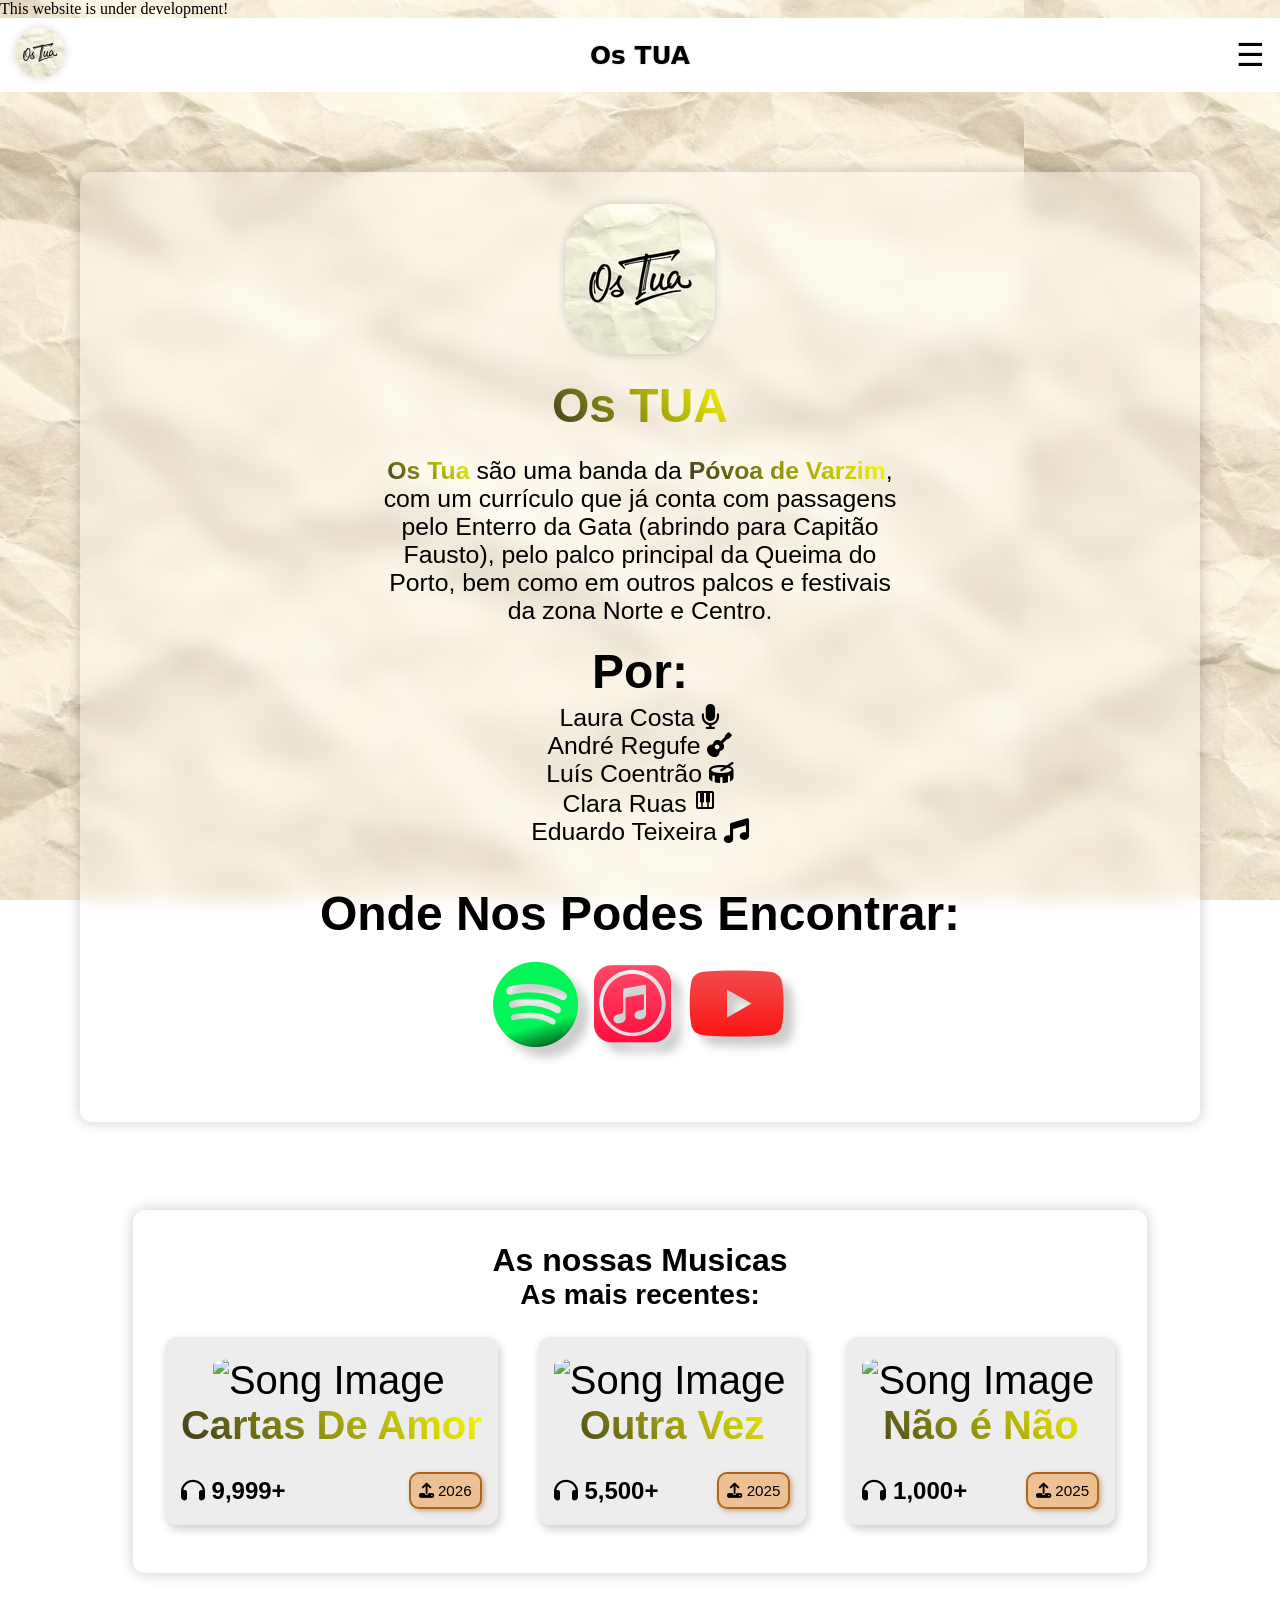
==== index.html @ bfa3c995 "Update index.html with warning message and band info Added a warning container and updated band memb" ====
<!DOCTYPE html>
<html lang="en">

<head>
  <meta charset="UTF-8">
  <meta name="viewport" content="width=device-width, initial-scale=1.0">
  <meta name="description" content="Somos os TUA! Uma banda Poveira que viralizou nos ultimos tempos.">
  <!-- import font awesome -->
  <link rel="stylesheet" href="https://cdnjs.cloudflare.com/ajax/libs/font-awesome/6.5.1/css/all.min.css">
  <!-- Import Google Fonts -->
  <link rel="stylesheet" href="https://fonts.googleapis.com/css2?family=Material+Symbols+Outlined:opsz,wght,FILL,GRAD@20..48,100..700,0..1,-50..200&icon_names=piano" />
  <!-- Connect Styles -->
  <link rel="stylesheet" href="sources/styles/header.css">
  <link rel="stylesheet" href="sources/styles/sections.css">
  <link rel="stylesheet" href="sources/styles/musics.css">
  <!-- Info -->
  <meta name="keywords" content="TUA, banda, Povoa, musica portuguesa">
  <link rel="icon" href="sources/imgs/TUA.jpg">
  <meta name="author" content="Bruno Diniz">
  <title>Os TUA - Web</title>
</head>

<body>

  <div class="warner-container">
    <span>This website is under development!</span>
  </div>

  <header class="header">
    <div class="left">
      <!-- icon -->
      <img class="icon" src="sources/imgs/TUA.jpg" alt="Os TUA icon">
    </div>
    <div class="middle">
      <a id="main-link" href="index.html"><span id="band">Os TUA</span></a>
    </div>
    <div class="right"><span id="hamburger-menu">&#9776;</span></div>
  </header>

  <main>
    <!-- TODO: all info here -->
    <section class="centralized intro-sec">
      <div class="bandinfo">
        <img src="sources/imgs/TUA.jpg" alt="Os TUA icon">
        <h2 id="band-title">Os TUA</h2>
        <p class="decp"><span class="anim-txt">Os Tua</span> são uma banda da <span class="anim-txt">Póvoa de
            Varzim</span>, com um currículo que já conta com passagens pelo Enterro da Gata (abrindo para Capitão
          Fausto), pelo palco principal da Queima do Porto, bem como em outros palcos e festivais da zona Norte e
          Centro.</p>
      </div>
      <div class="imgstats">
        <h2>Por:</h2>
        <ul>
          <li>Laura Costa <i class="fa-solid fa-microphone"></i> </li>
          <li>André Regufe <i class="fa-solid fa-guitar"></i> </li>
          <li>Luís Coentrão <i class="fa-solid fa-drum"></i> </li>
          <li>Clara Ruas
            <span class="material-symbols-outlined">piano</span>
          </li>
          <li>Eduardo Teixeira <i class="fas fa-music"></i> </li>
        </ul>
      </div>
      <div class="find-us">
        <h3>Onde Nos Podes Encontrar:</h3>
        <ul>
          <li><a href="https://open.spotify.com/intl-pt/artist/3JkpWRYgTxpSBudohVPPi1"><i
                class="fab fa-spotify"></i></a></li>
          <li><a href="https://music.apple.com/pt/artist/os-tua/1804162261"><i class="fa-brands fa-itunes"></i></a></li>
          <li><a href="https://music.youtube.com/channel/UCZ9Y1aJFvZMExFAyvNKP5pA"><i class="fab fa-youtube"></i></a>
          </li>
        </ul>
      </div>
    </section>

    <!-- TODO: Musics -->
    <section class="music-carrousel">
      <h2>As nossas Musicas</h2>
      <h3>As mais recentes:</h3>
      <div class="container-musics">
        <div class="music-row">

          <div class="music-card">
            <a class="to-app" target="_blank" href="https://open.spotify.com/intl-pt/track/0HYKJuaGwEv5fpE8andKad?si=e3e2cffed86743f6">
              <img class="song-img"
                src="https://lh3.googleusercontent.com/BVBa36ZjrBo3DnkEOqwpPRnGHI4BdNHRia66AiCwCnLfkrMeNW6MN0zfpZfEqSUPvrMpv4cYC40cUwcZ=w544-h544-l90-rj"
                alt="Song Image">
                <h4 id="song-name" class="anim-txt">Cartas De Amor</h4>
              <div class="song-info">
                <p id="listenners"><i class="fa fa-headphones"></i> 9,999&plus;</p>
                <p id="year"><i class="fa-solid fa-upload"></i> 2026</p>
              </div>
            </a>
          </div>

          <div class="music-card">
            <a class="to-app" target="_blank" href="https://open.spotify.com/intl-pt/track/0h4kIfId3x8FBFfuUqlkVw?si=afc0565f5b7949b1">
              <img class="song-img"
                src="https://lh3.googleusercontent.com/rwn9pXLO0lVGHW_wnYXel5iNTden8MnjIj7vJm-PazItAzKk1OmJgaPi_3iOK2yu3h7MJRgJ9UZ8N_gE=w544-h544-l90-rj"
                alt="Song Image">
                <h4 id="song-name" class="anim-txt">Outra Vez</h4>
              <div class="song-info">
                <p id="listenners"><i class="fa fa-headphones"></i> 5,500&plus;</p>
                <p id="year"><i class="fa-solid fa-upload"></i> 2025</p>
              </div>
            </a>
          </div>

          <div class="music-card">
            <a class="to-app" target="_blank" href="https://open.spotify.com/intl-pt/track/7rS4lXE8URaeWnB11oZzqi?si=f058a01f881f49e1">
              <img class="song-img"
                src="https://lh3.googleusercontent.com/IBjFe9aYp3b9gFqTOoR4_IyBqnEvWEevuyhgtdu4iLrQSzljS03GDaEnE9GkB_rY7bNeTrXnPIXTLA=w544-h544-l90-rj"
                alt="Song Image">
                <h4 id="song-name" class="anim-txt">Não é Não</h4>
              <div class="song-info">
                <p id="listenners"><i class="fa fa-headphones"></i> 1,000&plus;</p>
                <p id="year"><i class="fa-solid fa-upload"></i> 2025</p>
              </div>
            </a>
          </div>

        </div>
      </div>
    </section>
  </main>

</body>
</html>
---- sources/styles/header.css ----
* {
  padding: 0;
  margin: 0;
  box-sizing: border-box;
}

body {
  background: url("../imgs/paper.png");
  background-attachment: fixed;
  padding: 0;
  margin: 0;
  min-width: 100%;
}

.header {
  padding-top: 10px;
  padding-bottom: 10px;
  display: flex;
  justify-content: space-between;
  align-items: center;
  background: #fff;
}

.icon {
  width: 50px;
  border-radius: 50%;
  box-shadow: 0 0 10px rgba(0, 0, 0, 0.15);
  max-width: 150px;
}

.left {
  padding-left: 15px;
}

.right {
  padding-right: 15px;
}

.left,
.right,
.middle {
  flex: 1;
  text-align: center;
}

.left {
  text-align: left;
}

.right {
  text-align: right;
}

#band {
  font-family: system-ui;
  font-size: 1.55rem;
  font-weight: bold;
  text-shadow: 0 0 2px rgba(0, 0, 0, 0.25);
}

#hamburger-menu { 
  font-size: 2rem;
}

#main-link {
  color: #000;
  text-decoration: none;
  user-select: none;
}
---- sources/styles/sections.css ----
.centralized {
  display: flex;
}

.intro-sec {
  flex-direction: column;
  justify-content: center;
  align-items: center;
  margin: 5rem;
  padding: 2rem;
  background: #ffffff44;
  box-shadow: 0 0 15px rgba(0, 0, 0, 0.2);
  backdrop-filter: blur(10px);
  border-radius: 12px;
  min-width: fit-content;
  animation: asd 5s ease infinite;
}

@keyframes asd {
  0% {border-radius: 12px 12px;}
  50% {border-radius: 120px 120px;}
  100% {border-radius: 12px 12px;}
}

main {
  display: flex;
  flex-direction: column;
  justify-content: center;
  align-items: center;
  animation: anim 1s ease;
}

@keyframes anim {
  from {opacity: 0; transform: translateY(5px);}
  to {opacity: 1;}
}

.bandinfo {
  display: flex;
  flex-direction: column;
  justify-content: center;
  align-items: center;
  text-align: center;
  width: 50%;
}

.imgstats {
  display: flex;
  flex-direction: column;
  justify-content: center;
  align-items: center;
  font-size: 1.3rem;
  text-align: center;
  margin-top: 1.2rem;
}

.bandinfo img {
  border-radius: 50px;
  width: 100%;
  box-shadow: 0 0 10px rgba(0, 0, 0, 0.2);
  transition: 0.35s ease;
  max-width: 150px;
  min-width: 15px;
}

.bandinfo img:hover {
  border-radius: 100px;
  transform: rotate(360deg);
  filter: contrast(2);
  box-shadow: 0 0 0 0;
  animation: scale 0.35s ease;
}

@keyframes scale {
  0% {transform: scale(0.6);}
  50% {transform: scale(1.2);}
  100% {transform: scale(1);}
}

.imgstats ul {
  list-style: none;
  padding: 0;
  margin: 0;
  margin-top: 5px;
}

.imgstats ul li {
  font-size: 1.55rem;
  font-family: Arial;
}

h2 {
  font-size: 3rem;
  font-family: system-ui;
}

.decp {
  font-size: 1.55rem;
  font-family: Arial, sans-serif;
}

#band-title {
  background: linear-gradient(
    45deg,
    #3a391f, #ffff00
  );
  background-size: 100% 100%;
  background-clip: text;
  color: transparent;
  animation: animtxt 2s ease infinite;
  margin-top: 1.5rem;
  margin-bottom: 1.5rem;
  text-wrap: nowrap;
}

.anim-txt {
  background: linear-gradient(
    45deg,
    #3a391f, #ffff00
  );
  background-size: 100% 100%;
  background-clip: text;
  color: transparent;
  animation: animtxt 3s ease-in infinite;
  font-weight: bold;
}

.find-us {
  margin-top: 1.5rem;
  display: flex;
  justify-content: center;
  align-items: center;
  flex-direction: column;
  padding: 1rem;
}

.find-us h3 {
  text-align: center;
  font-family: Arial, sans-serif;
  font-weight: bold;
  font-size: 3rem;
}

.find-us ul {
  list-style: none;
  text-align: center;
  display: flex;
  flex-wrap: wrap;
  justify-content: space-evenly;
  gap: 1rem;
  margin-top: 1rem;
  margin-bottom: 1rem;
}

.find-us ul li {
  font-size: 5.5rem;
  transition: 300ms ease-out;
}

.find-us ul li a {
  filter: drop-shadow(10px 10px 5px rgba(0, 0, 0, 0.2));
}

.find-us ul li:nth-child(1) a {
  color: transparent;
  background: linear-gradient(
  165deg,
  rgb(3, 245, 87) 65%, 
  rgb(0, 0, 0));
  background-clip: text;
}

.find-us ul li:nth-child(2) a {
  background: linear-gradient( #ff4e6b, #ff0436);
  background-clip: text;
  color: transparent;
}

.find-us ul li:nth-child(3) a {
  background: linear-gradient( #f05555, #ff0404);
  background-clip: text;
  color: transparent;
}

.find-us ul li:not(:hover) {
  filter: blur(0.2px);
}

.find-us ul li:hover {
  animation: animIcon 1.25s ease infinite;
}

.find-us ul li:active {
  animation-play-state: paused;
}

/*ANIMATIONS*/

@keyframes animIcon {
  0% {transform: scale(1); filter: opacity(0.15) contrast(1) blur(0);}
  50% {transform: scale(0.5) translateY(22px); filter: opacity(0.4);}
  65% {transform: scale(1.5); filter: opacity(0.15) contrast(3);}
  100% {transform: scale(1); filter: opacity(1);}
}

@keyframes animtxt {
  0% {background-size: 100% 100%;}
  50% {background-size: 400% 100%;}
  100% {background-size: 100% 100%;}
}

/*QUERIES*/

@media (max-width: 400px) {
  .decp {
    font-size: 1.25rem;
  }
  .intro-sec {
    margin-left: 1rem;
    margin-right: 1rem;
  }
  .find-us h3 {
    font-size: 2rem;
  }
  .find-us ul li {
    font-size: 3rem;
  }
  .intro-sec {
    padding: 1rem;
  }
  #band-title {
    font-size: 2.1rem;
  }
}

@media (max-width: 250px) {
  .intro-sec {
    margin-left: 0.35rem;
    margin-right: 0.35rem;
  }
  .find-us h3 {
    font-size: 1rem;
  }
}
---- sources/styles/musics.css ----
.music-carrousel {
  margin: 5rem;
  margin-top: 0.5rem;
  padding: 2rem;
  display: flex;
  justify-content: center;
  align-items: center;
  flex-direction: column;
  background: #ffffff44;
  backdrop-filter: blur(10px);
  min-width: fit-content;
  box-shadow: 0 0 15px rgba(0, 0, 0, 0.2);
  border-radius: 12px;
}

.music-carrousel, h2, h3 {
  text-align: center;
  font-family: Arial, sans-serif;
}

.music-carrousel h2 {
  font-size: 2rem;
}

.music-carrousel h3 {
  font-size: 1.75rem;
}

.container-musics {
  margin-top: 1rem;
  margin-bottom: 1rem;
}

.music-row {
  display: flex;
  flex-direction: row;
  flex-wrap: wrap;
  justify-content: center;
  align-items: center;
  gap: 2.5rem;
  margin-top: 10px;
}

.music-card {
  font-size: 2.5rem;
  text-align: center;
  display: grid;
  grid-template-areas: 
  "intro"
  "info";
  background: #75737121;
  padding: 1rem;
  border-radius: 12px;
  backdrop-filter: blur(10px);
  max-width: 650px;
  box-shadow: 2px 4px 10px rgba(0, 0, 0, 0.2);
  transition: 350ms ease;
}

.music-card:hover {
  transform: translateY(-5px);
  box-shadow: 1px 2px 5px rgba(0, 0, 0, 0.35);
}

.song-img {
  grid-area: "intro";
  margin-top: 5px;
  margin-right: 5px;
  width: 100%;
  max-width: 250px;
  border-radius: 15%;
}

.song-info {
  grid-area: "info";
  display: flex;
  justify-content: space-between;
  align-items: center;
  flex-wrap: wrap;
  gap: 2px;
  margin-top: 1.5rem;
}

#song-name {
  font-family: Arial, sans-serif;
  font-weight: bold;
}

#listenners {
  font-family: Arial, sans-serif;
  font-weight: bold;
  font-size: 1.5rem;
}

#year {
  background: #eec195;
  border: 2px solid #ad651d;
  padding: 0.5rem;
  font-size: 0.95rem;
  border-radius: 10px;
  box-shadow: 2px 2px 5px #ad651d81;
}

.to-app {
  text-decoration: none;
  color: black;
}

/*QUERIES*/
@media (max-width: 650px) {
  .music-carrousel {
    margin: 2rem;
    padding: 1rem;
  }
  .music-carrousel h2 {
    font-size: 1.3rem;
  }
  .music-carrousel h3 {
    font-size: 1rem;
  }
  .music-card {
    font-size: 1.2rem;
  }
}
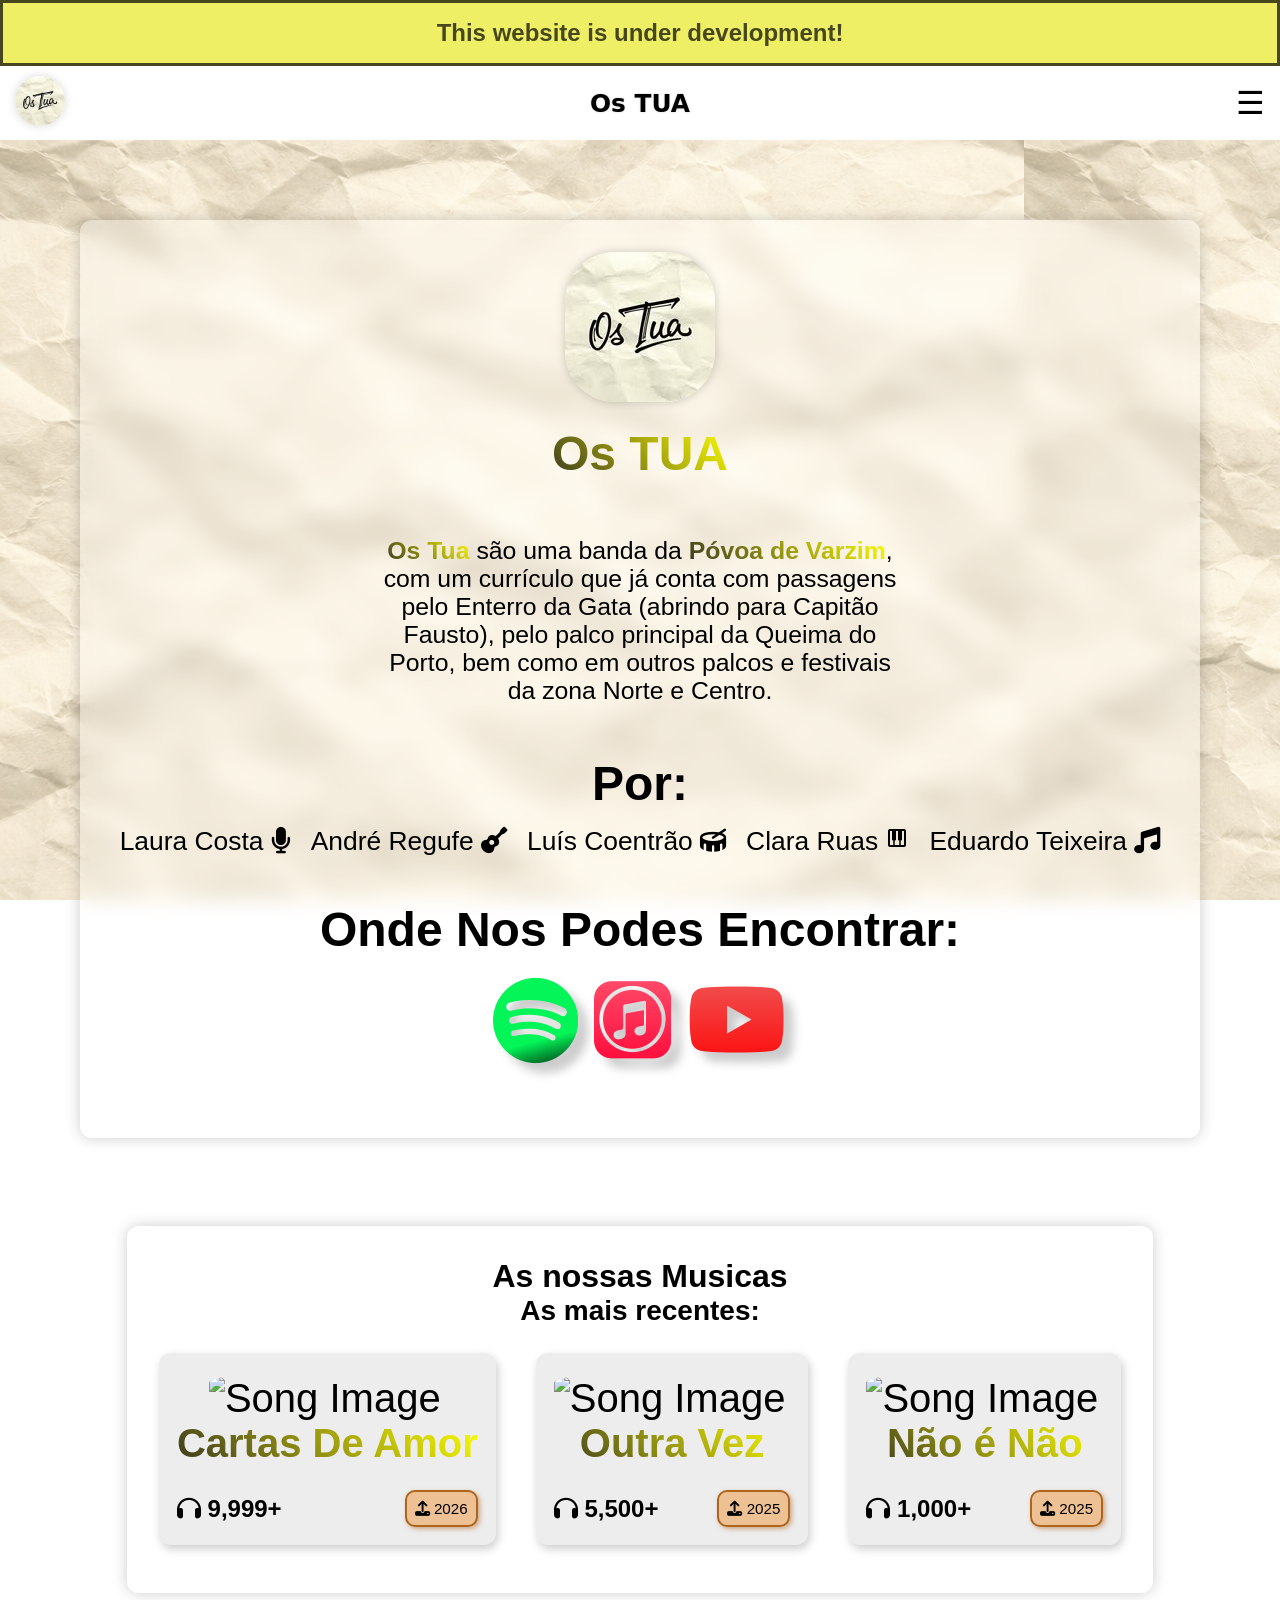
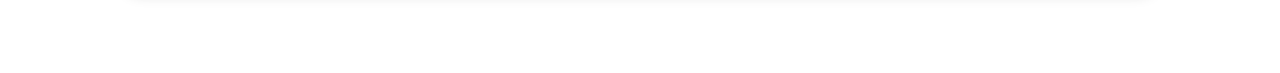
==== commit 105d80b7: "Fix HTML encoding issues in index.html" ====
--- a/index.html
+++ b/index.html
@@ -63,10 +63,10 @@
       <div class="find-us">
         <h3>Onde Nos Podes Encontrar:</h3>
         <ul>
-          <li><a href="https://open.spotify.com/intl-pt/artist/3JkpWRYgTxpSBudohVPPi1"><i
+          <li><a target="_blank" href="https://open.spotify.com/intl-pt/artist/3JkpWRYgTxpSBudohVPPi1"><i
                 class="fab fa-spotify"></i></a></li>
-          <li><a href="https://music.apple.com/pt/artist/os-tua/1804162261"><i class="fa-brands fa-itunes"></i></a></li>
-          <li><a href="https://music.youtube.com/channel/UCZ9Y1aJFvZMExFAyvNKP5pA"><i class="fab fa-youtube"></i></a>
+          <li><a target="_blank"  href="https://music.apple.com/pt/artist/os-tua/1804162261"><i class="fa-brands fa-itunes"></i></a></li>
+          <li><a target="_blank" href="https://music.youtube.com/channel/UCZ9Y1aJFvZMExFAyvNKP5pA"><i class="fab fa-youtube"></i></a>
           </li>
         </ul>
       </div>
--- a/sources/styles/header.css
+++ b/sources/styles/header.css
@@ -67,3 +67,45 @@
   text-decoration: none;
   user-select: none;
 }
+
+/*Warner Box*/
+
+.warner-container {
+  background: #efef65;
+  border: solid 3px #47471d;
+  text-align: center;
+  padding: 1rem;
+}
+
+.warner-container span {
+  font-family: Arial;
+  font-weight: bold;
+  color: #47471d;
+  font-size: 1.5rem;
+}
+
+/*Medias*/
+
+@media (max-width: 350px) {
+  .warner-container span {
+    font-size: 1rem;
+  }
+}
+
+@media (max-width: 300px) {
+  .header {
+    flex-direction: column;
+    justify-content: center;
+    align-items: center;
+    gap: 10px;
+  }
+  .left {
+    padding: 0;
+  }
+  .right {
+    padding: 0;
+  }
+  .middle {
+    padding: 0;
+  }
+}
--- a/sources/styles/sections.css
+++ b/sources/styles/sections.css
@@ -58,9 +58,9 @@
   border-radius: 50px;
   width: 100%;
   box-shadow: 0 0 10px rgba(0, 0, 0, 0.2);
-  transition: 0.35s ease;
   max-width: 150px;
   min-width: 15px;
+  transition: 0.35s ease;
 }
 
 .bandinfo img:hover {
@@ -78,14 +78,21 @@
 }
 
 .imgstats ul {
+  display: flex;
+  flex-wrap: wrap;
+  justify-content: center;
+  align-items: flex-start;
+  gap: 20px;
   list-style: none;
   padding: 0;
   margin: 0;
-  margin-top: 5px;
+  margin-top: 15px;
+  margin-bottom: 5px;
 }
 
 .imgstats ul li {
-  font-size: 1.55rem;
+  text-wrap: nowrap;
+  font-size: 1.65rem;
   font-family: Arial;
 }
 
@@ -97,6 +104,7 @@
 .decp {
   font-size: 1.55rem;
   font-family: Arial, sans-serif;
+  margin: 2rem 0;
 }
 
 #band-title {
@@ -231,6 +239,18 @@
   #band-title {
     font-size: 2.1rem;
   }
+  .imgstats ul li {
+    text-wrap: nowrap;
+    font-size: 1.35rem;
+    font-family: Arial;
+  }
+  .bandinfo {
+    width: 80%;
+  }
+  .bandinfo img {
+    margin-top: 1.5rem;
+    width: 75%;
+  }
 }
 
 @media (max-width: 250px) {
@@ -241,4 +261,9 @@
   .find-us h3 {
     font-size: 1rem;
   }
-}
+  .imgstats ul li {
+    text-wrap: wrap;
+    font-size: 1.15rem;
+    font-family: Arial;
+  }
+}
--- a/sources/styles/musics.css
+++ b/sources/styles/musics.css
@@ -52,14 +52,22 @@
   padding: 1rem;
   border-radius: 12px;
   backdrop-filter: blur(10px);
-  max-width: 650px;
+  max-width: 400px;
   box-shadow: 2px 4px 10px rgba(0, 0, 0, 0.2);
+  border: solid transparent 2px;
   transition: 350ms ease;
 }
 
 .music-card:hover {
   transform: translateY(-5px);
   box-shadow: 1px 2px 5px rgba(0, 0, 0, 0.35);
+  border: solid #333 2px;
+}
+
+.music-card:focus {
+  transform: translateY(-5px);
+  box-shadow: 1px 2px 5px rgba(0, 0, 0, 0.35);
+  border: solid #333 2px;
 }
 
 .song-img {
@@ -122,3 +130,12 @@
     font-size: 1.2rem;
   }
 }
+
+@media (max-width: 250px) {
+  .music-carrousel h2 {
+    font-size: .9rem;
+  }
+  .music-carrousel h3 {
+    font-size: 0.7rem;
+  }
+}
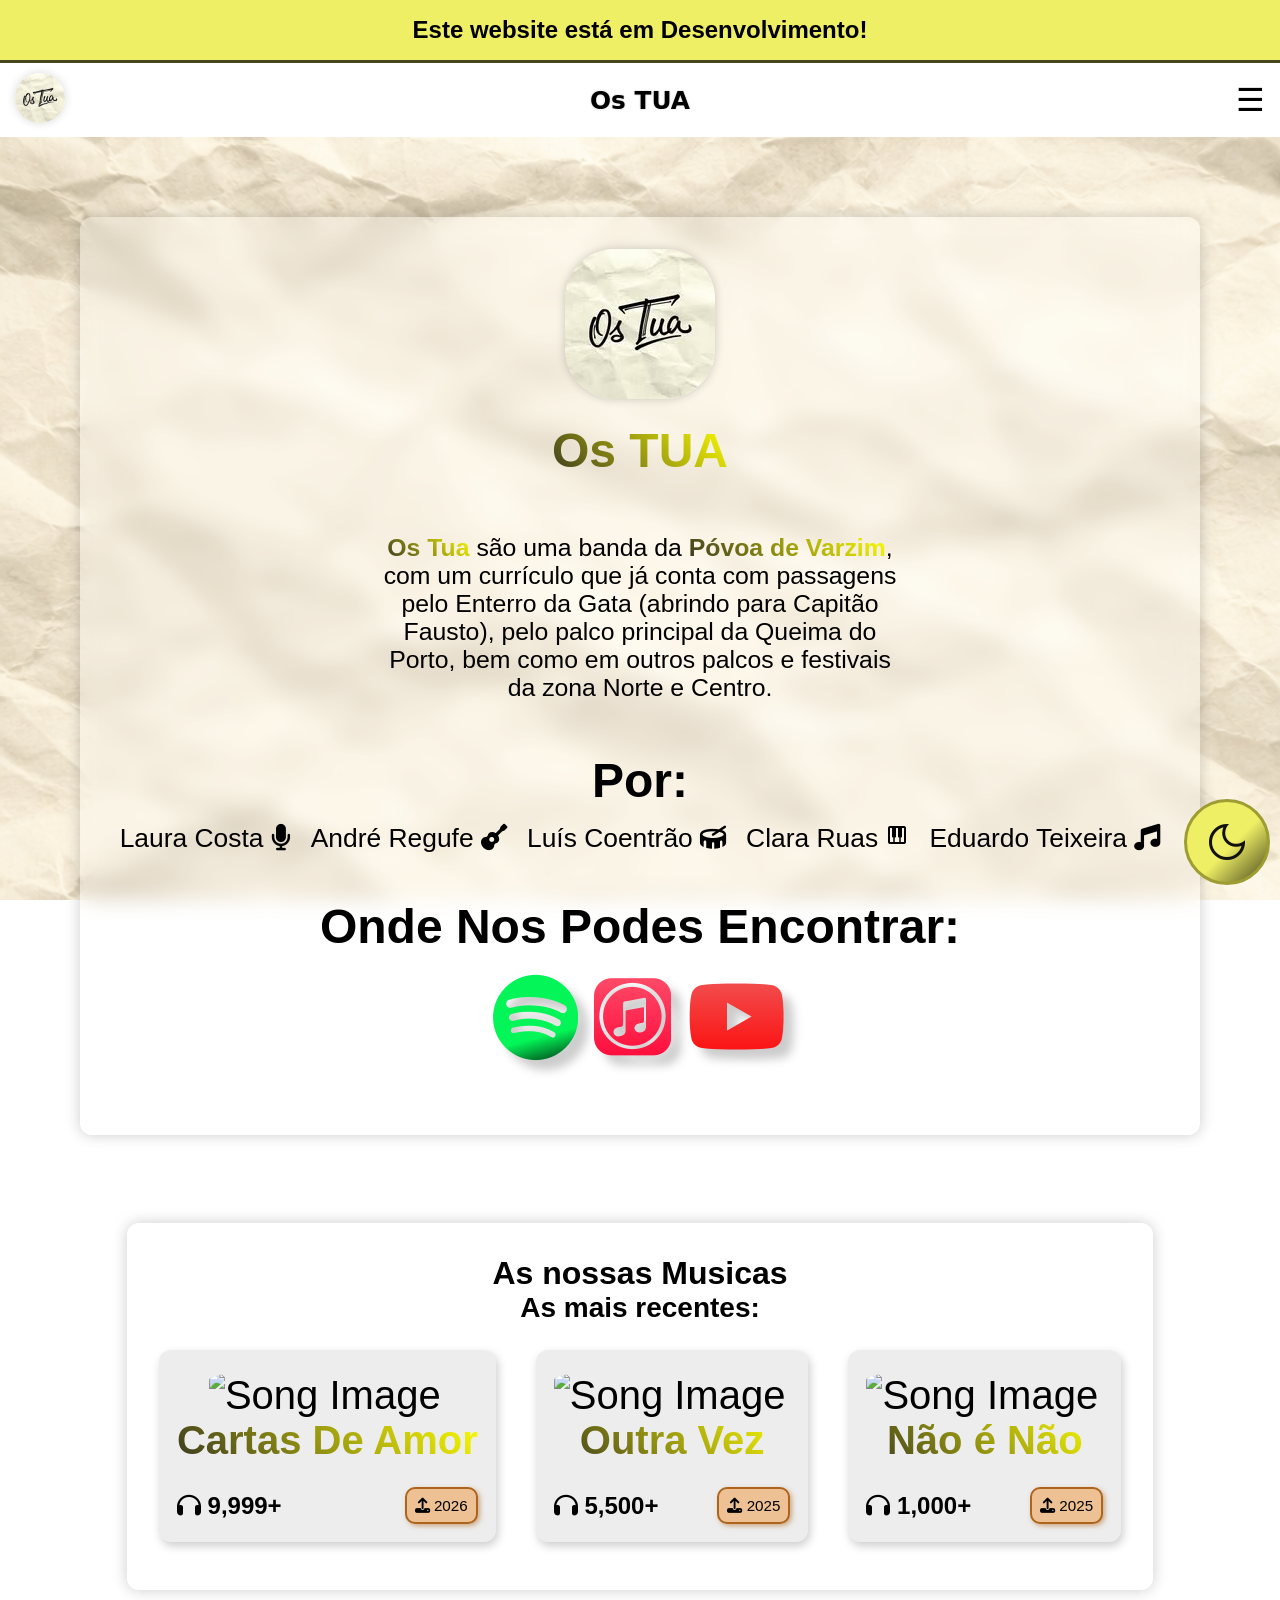
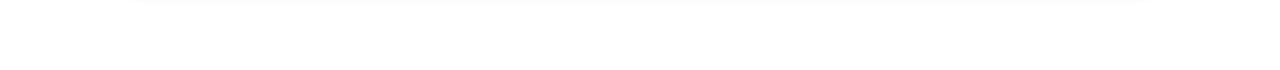
==== commit f41d64ea: "Refactor index.html for improved structure and features Updated the HTML structure and content to in" ====
--- a/index.html
+++ b/index.html
@@ -1,5 +1,5 @@
 <!DOCTYPE html>
-<html lang="en">
+<html lang="pt">
 
 <head>
   <meta charset="UTF-8">
@@ -9,12 +9,15 @@
   <link rel="stylesheet" href="https://cdnjs.cloudflare.com/ajax/libs/font-awesome/6.5.1/css/all.min.css">
   <!-- Import Google Fonts -->
   <link rel="stylesheet" href="https://fonts.googleapis.com/css2?family=Material+Symbols+Outlined:opsz,wght,FILL,GRAD@20..48,100..700,0..1,-50..200&icon_names=piano" />
+  <link rel="stylesheet" href="https://fonts.googleapis.com/css2?family=Material+Symbols+Outlined:opsz,wght,FILL,GRAD@20..48,100..700,0..1,-50..200&icon_names=dark_mode" />
   <!-- Connect Styles -->
   <link rel="stylesheet" href="sources/styles/header.css">
   <link rel="stylesheet" href="sources/styles/sections.css">
   <link rel="stylesheet" href="sources/styles/musics.css">
+  <link rel="stylesheet" href="sources/styles/theme-toogle.css">
+  <link rel="stylesheet" href="sources/styles/modes.css">
   <!-- Info -->
-  <meta name="keywords" content="TUA, banda, Povoa, musica portuguesa">
+  <meta name="keywords" content="TUA, banda, Póvoa, música portuguesa, portuguese music, rock, band, pt">
   <link rel="icon" href="sources/imgs/TUA.jpg">
   <meta name="author" content="Bruno Diniz">
   <title>Os TUA - Web</title>
@@ -23,7 +26,7 @@
 <body>
 
   <div class="warner-container">
-    <span>This website is under development!</span>
+    <span>Este website está em Desenvolvimento!</span>
   </div>
 
   <header class="header">
@@ -55,7 +58,7 @@
           <li>André Regufe <i class="fa-solid fa-guitar"></i> </li>
           <li>Luís Coentrão <i class="fa-solid fa-drum"></i> </li>
           <li>Clara Ruas
-            <span class="material-symbols-outlined">piano</span>
+            <span class="material-symbols-outlined" translate="no">piano</span>
           </li>
           <li>Eduardo Teixeira <i class="fas fa-music"></i> </li>
         </ul>
@@ -123,5 +126,14 @@
     </section>
   </main>
 
+  <div class="theme-div">
+    <button id="btn-toogle" class="btn-theme">
+      <span class="material-symbols-outlined">
+        dark_mode
+      </span>
+    </button>
+  </div>
+
+  <script src="sources/scripts/toogleMode.js"></script>
 </body>
 </html>
--- a/sources/styles/header.css
+++ b/sources/styles/header.css
@@ -7,6 +7,8 @@
 body {
   background: url("../imgs/paper.png");
   background-attachment: fixed;
+  background-repeat: repeat-y;
+  background-size: 100%;
   padding: 0;
   margin: 0;
   min-width: 100%;
@@ -18,7 +20,8 @@
   display: flex;
   justify-content: space-between;
   align-items: center;
-  background: #fff;
+  background: var(--header-back);
+  transition: 300ms ease;
 }
 
 .icon {
@@ -56,10 +59,18 @@
   font-size: 1.55rem;
   font-weight: bold;
   text-shadow: 0 0 2px rgba(0, 0, 0, 0.25);
+  color: var(--normal-txt);
+  transition: 300ms ease;
 }
 
-#hamburger-menu { 
+#band:hover {
+  color: #7d7d30;
+}
+
+#hamburger-menu {
   font-size: 2rem;
+  color: var(--normal-txt);
+  transition: 300ms ease;
 }
 
 #main-link {
@@ -72,7 +83,7 @@
 
 .warner-container {
   background: #efef65;
-  border: solid 3px #47471d;
+  border-bottom: solid 3px #47471d;
   text-align: center;
   padding: 1rem;
 }
@@ -80,7 +91,6 @@
 .warner-container span {
   font-family: Arial;
   font-weight: bold;
-  color: #47471d;
   font-size: 1.5rem;
 }
 
--- a/sources/styles/sections.css
+++ b/sources/styles/sections.css
@@ -8,12 +8,13 @@
   align-items: center;
   margin: 5rem;
   padding: 2rem;
-  background: #ffffff44;
+  background: var(--glass-back);
   box-shadow: 0 0 15px rgba(0, 0, 0, 0.2);
   backdrop-filter: blur(10px);
   border-radius: 12px;
   min-width: fit-content;
   animation: asd 5s ease infinite;
+  transition: background 300ms ease;
 }
 
 @keyframes asd {
@@ -45,6 +46,7 @@
 }
 
 .imgstats {
+  color: var(--normal-txt);
   display: flex;
   flex-direction: column;
   justify-content: center;
@@ -102,16 +104,15 @@
 }
 
 .decp {
+  color: var(--normal-txt);
   font-size: 1.55rem;
   font-family: Arial, sans-serif;
   margin: 2rem 0;
+  transition: color 300ms ease;
 }
 
 #band-title {
-  background: linear-gradient(
-    45deg,
-    #3a391f, #ffff00
-  );
+  background: var(--linear-txt);
   background-size: 100% 100%;
   background-clip: text;
   color: transparent;
@@ -122,10 +123,7 @@
 }
 
 .anim-txt {
-  background: linear-gradient(
-    45deg,
-    #3a391f, #ffff00
-  );
+  background: var(--linear-txt);
   background-size: 100% 100%;
   background-clip: text;
   color: transparent;
@@ -147,6 +145,8 @@
   font-family: Arial, sans-serif;
   font-weight: bold;
   font-size: 3rem;
+  color: var(--normal-txt);
+  transition: color 300ms ease;
 }
 
 .find-us ul {
@@ -166,7 +166,8 @@
 }
 
 .find-us ul li a {
-  filter: drop-shadow(10px 10px 5px rgba(0, 0, 0, 0.2));
+  filter: drop-shadow(var(--normal-icon-shadow));
+  transition: 300ms ease;
 }
 
 .find-us ul li:nth-child(1) a {
@@ -219,6 +220,12 @@
 
 /*QUERIES*/
 
+@media (max-width: 800px) {
+  .bandinfo {
+    width: 90%;
+  }
+}
+
 @media (max-width: 400px) {
   .decp {
     font-size: 1.25rem;
--- a/sources/styles/musics.css
+++ b/sources/styles/musics.css
@@ -6,7 +6,7 @@
   justify-content: center;
   align-items: center;
   flex-direction: column;
-  background: #ffffff44;
+  background: var(--glass-back);
   backdrop-filter: blur(10px);
   min-width: fit-content;
   box-shadow: 0 0 15px rgba(0, 0, 0, 0.2);
@@ -14,8 +14,10 @@
 }
 
 .music-carrousel, h2, h3 {
+  color: var(--normal-txt);
   text-align: center;
   font-family: Arial, sans-serif;
+  transition: 300ms ease;
 }
 
 .music-carrousel h2 {
@@ -36,7 +38,6 @@
   flex-direction: row;
   flex-wrap: wrap;
   justify-content: center;
-  align-items: center;
   gap: 2.5rem;
   margin-top: 10px;
 }
@@ -52,7 +53,7 @@
   padding: 1rem;
   border-radius: 12px;
   backdrop-filter: blur(10px);
-  max-width: 400px;
+  max-width: 400px; /*400px*/
   box-shadow: 2px 4px 10px rgba(0, 0, 0, 0.2);
   border: solid transparent 2px;
   transition: 350ms ease;
@@ -61,13 +62,13 @@
 .music-card:hover {
   transform: translateY(-5px);
   box-shadow: 1px 2px 5px rgba(0, 0, 0, 0.35);
-  border: solid #333 2px;
+  border: var(--hover-border);
 }
 
 .music-card:focus {
   transform: translateY(-5px);
   box-shadow: 1px 2px 5px rgba(0, 0, 0, 0.35);
-  border: solid #333 2px;
+  border: var(--hover-border);
 }
 
 .song-img {
@@ -95,6 +96,7 @@
 }
 
 #listenners {
+  color: var(--normal-txt);
   font-family: Arial, sans-serif;
   font-weight: bold;
   font-size: 1.5rem;
@@ -131,6 +133,14 @@
   }
 }
 
+@media (max-width: 325px) {
+  .song-info {
+    gap: 1rem;
+    justify-content: center;
+    align-items: center;
+  }
+}
+
 @media (max-width: 250px) {
   .music-carrousel h2 {
     font-size: .9rem;
--- a/sources/styles/theme-toogle.css
+++ b/sources/styles/theme-toogle.css
@@ -0,0 +1,53 @@
+.theme-div {
+  position: fixed;
+  right: 5px;
+  bottom: 5px;
+  display: flex;
+  justify-content: flex-end;
+  align-items: flex-end;
+  z-index: 10;
+}
+
+.btn-theme {
+  border-radius: 50%;
+  margin: 5px;
+  margin-bottom: 10px;
+  border: solid #9d9d32 3px;
+  box-shadow: 0 0 10px rgba(255, 255, 255, 0.3);
+  cursor: pointer;
+  background: linear-gradient(
+    135deg,
+    #efef65 55%, #47471d
+  );
+  transition: 120ms ease;
+}
+
+.btn-theme span{
+  font-size: 3rem;
+  padding: 1rem;
+  color: #111;
+}
+
+.btn-theme:hover {
+  transform: scale(0.95);
+}
+
+.btn-theme:active {
+  transform: scale(0.85);
+}
+
+/*Media*/
+
+@media (max-width: 425px) {
+  .btn-theme span {
+    font-size: 2rem;
+    padding: 0.85rem;
+  }
+}
+
+@media (max-width: 325px) {
+  .btn-theme span {
+    font-size: 1.5rem;
+    padding: 0.65rem;
+  }
+}
--- a/sources/styles/modes.css
+++ b/sources/styles/modes.css
@@ -0,0 +1,17 @@
+:root {
+  --header-back: #fff;
+  --glass-back: #ffffff44;
+  --normal-txt: #000;
+  --linear-txt: linear-gradient(45deg,#3a391f, #ffff00);
+  --hover-border: solid #333 2px;
+  --normal-icon-shadow: 10px 10px 5px rgba(0, 0, 0, 0.2);
+}
+
+body.dark {
+  --header-back: #333;
+  --glass-back: #020202a4;
+  --normal-txt: #fff;
+  --linear-txt: linear-gradient(45deg,#e1e0b8, #ffff00);
+  --hover-border: solid #ddd 2px;
+  --normal-icon-shadow: 10px 10px 5px rgba(220, 220, 220, 0.15);
+}
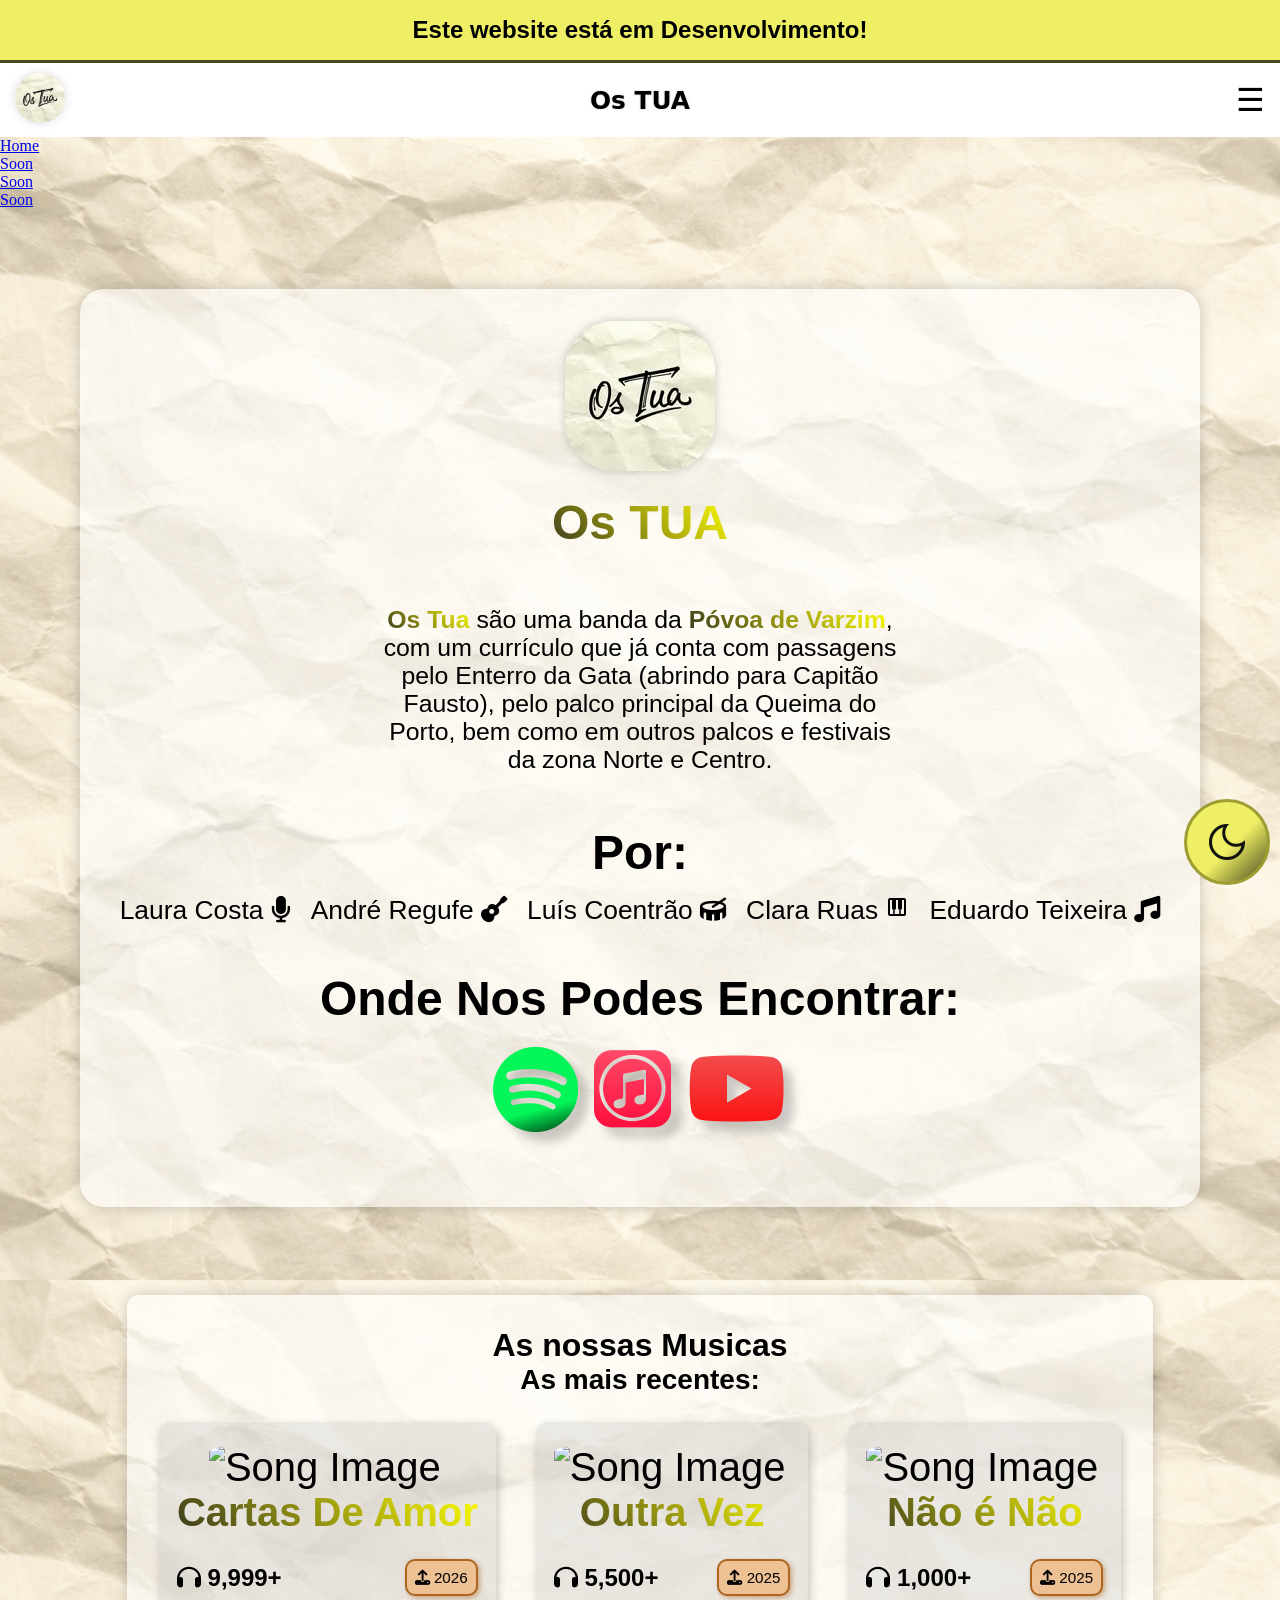
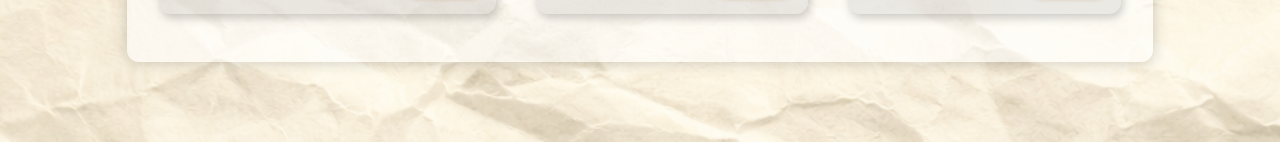
==== commit 7f5cde2f: "Enhance index.html with navigation menu Added a navigation menu and updated the HTML structure." ====
--- a/index.html
+++ b/index.html
@@ -8,14 +8,14 @@
   <!-- import font awesome -->
   <link rel="stylesheet" href="https://cdnjs.cloudflare.com/ajax/libs/font-awesome/6.5.1/css/all.min.css">
   <!-- Import Google Fonts -->
-  <link rel="stylesheet" href="https://fonts.googleapis.com/css2?family=Material+Symbols+Outlined:opsz,wght,FILL,GRAD@20..48,100..700,0..1,-50..200&icon_names=piano" />
-  <link rel="stylesheet" href="https://fonts.googleapis.com/css2?family=Material+Symbols+Outlined:opsz,wght,FILL,GRAD@20..48,100..700,0..1,-50..200&icon_names=dark_mode" />
+  <link rel="stylesheet" href="https://fonts.googleapis.com/css2?family=Material+Symbols+Outlined:opsz,wght,FILL,GRAD@20..48,100..700,0..1,-50..200&display=swap" />
   <!-- Connect Styles -->
   <link rel="stylesheet" href="sources/styles/header.css">
   <link rel="stylesheet" href="sources/styles/sections.css">
   <link rel="stylesheet" href="sources/styles/musics.css">
   <link rel="stylesheet" href="sources/styles/theme-toogle.css">
   <link rel="stylesheet" href="sources/styles/modes.css">
+  <link rel="stylesheet" href="sources/styles/menu.css">
   <!-- Info -->
   <meta name="keywords" content="TUA, banda, Póvoa, música portuguesa, portuguese music, rock, band, pt">
   <link rel="icon" href="sources/imgs/TUA.jpg">
@@ -40,11 +40,20 @@
     <div class="right"><span id="hamburger-menu">&#9776;</span></div>
   </header>
 
+  <nav id="menu" class="nav-container open">
+    <ul>
+      <li class="selected"><a href="#">Home</a></li>
+      <li><a href="#">Soon</a></li>
+      <li><a href="#">Soon</a></li>
+      <li><a href="#">Soon</a></li>
+    </ul>
+  </nav>
+
   <main>
     <!-- TODO: all info here -->
     <section class="centralized intro-sec">
       <div class="bandinfo">
-        <img src="sources/imgs/TUA.jpg" alt="Os TUA icon">
+        <img id="tua-logo" loading="lazy" src="sources/imgs/TUA.jpg" alt="Os TUA icon">
         <h2 id="band-title">Os TUA</h2>
         <p class="decp"><span class="anim-txt">Os Tua</span> são uma banda da <span class="anim-txt">Póvoa de
             Varzim</span>, com um currículo que já conta com passagens pelo Enterro da Gata (abrindo para Capitão
@@ -84,7 +93,7 @@
 
           <div class="music-card">
             <a class="to-app" target="_blank" href="https://open.spotify.com/intl-pt/track/0HYKJuaGwEv5fpE8andKad?si=e3e2cffed86743f6">
-              <img class="song-img"
+              <img loading="lazy" class="song-img"
                 src="https://lh3.googleusercontent.com/BVBa36ZjrBo3DnkEOqwpPRnGHI4BdNHRia66AiCwCnLfkrMeNW6MN0zfpZfEqSUPvrMpv4cYC40cUwcZ=w544-h544-l90-rj"
                 alt="Song Image">
                 <h4 id="song-name" class="anim-txt">Cartas De Amor</h4>
@@ -97,7 +106,7 @@
 
           <div class="music-card">
             <a class="to-app" target="_blank" href="https://open.spotify.com/intl-pt/track/0h4kIfId3x8FBFfuUqlkVw?si=afc0565f5b7949b1">
-              <img class="song-img"
+              <img loading="lazy" class="song-img"
                 src="https://lh3.googleusercontent.com/rwn9pXLO0lVGHW_wnYXel5iNTden8MnjIj7vJm-PazItAzKk1OmJgaPi_3iOK2yu3h7MJRgJ9UZ8N_gE=w544-h544-l90-rj"
                 alt="Song Image">
                 <h4 id="song-name" class="anim-txt">Outra Vez</h4>
@@ -110,7 +119,7 @@
 
           <div class="music-card">
             <a class="to-app" target="_blank" href="https://open.spotify.com/intl-pt/track/7rS4lXE8URaeWnB11oZzqi?si=f058a01f881f49e1">
-              <img class="song-img"
+              <img loading="lazy" class="song-img"
                 src="https://lh3.googleusercontent.com/IBjFe9aYp3b9gFqTOoR4_IyBqnEvWEevuyhgtdu4iLrQSzljS03GDaEnE9GkB_rY7bNeTrXnPIXTLA=w544-h544-l90-rj"
                 alt="Song Image">
                 <h4 id="song-name" class="anim-txt">Não é Não</h4>
@@ -128,12 +137,13 @@
 
   <div class="theme-div">
     <button id="btn-toogle" class="btn-theme">
-      <span class="material-symbols-outlined">
-        dark_mode
+      <span id="btn-span" class="material-symbols-outlined">
+        
       </span>
     </button>
   </div>
 
   <script src="sources/scripts/toogleMode.js"></script>
+  <script src="sources/scripts/menu.js"></script>
 </body>
 </html>
--- a/sources/styles/header.css
+++ b/sources/styles/header.css
@@ -6,7 +6,7 @@
 
 body {
   background: url("../imgs/paper.png");
-  background-attachment: fixed;
+  background-attachment: scroll;
   background-repeat: repeat-y;
   background-size: 100%;
   padding: 0;
--- a/sources/styles/sections.css
+++ b/sources/styles/sections.css
@@ -10,17 +10,9 @@
   padding: 2rem;
   background: var(--glass-back);
   box-shadow: 0 0 15px rgba(0, 0, 0, 0.2);
-  backdrop-filter: blur(10px);
-  border-radius: 12px;
+  border-radius: 24px;
   min-width: fit-content;
-  animation: asd 5s ease infinite;
   transition: background 300ms ease;
-}
-
-@keyframes asd {
-  0% {border-radius: 12px 12px;}
-  50% {border-radius: 120px 120px;}
-  100% {border-radius: 12px 12px;}
 }
 
 main {
--- a/sources/styles/musics.css
+++ b/sources/styles/musics.css
@@ -7,7 +7,6 @@
   align-items: center;
   flex-direction: column;
   background: var(--glass-back);
-  backdrop-filter: blur(10px);
   min-width: fit-content;
   box-shadow: 0 0 15px rgba(0, 0, 0, 0.2);
   border-radius: 12px;
@@ -49,10 +48,9 @@
   grid-template-areas: 
   "intro"
   "info";
-  background: #75737121;
+  background: #9e9e9e34;
   padding: 1rem;
   border-radius: 12px;
-  backdrop-filter: blur(10px);
   max-width: 400px; /*400px*/
   box-shadow: 2px 4px 10px rgba(0, 0, 0, 0.2);
   border: solid transparent 2px;
--- a/sources/styles/modes.css
+++ b/sources/styles/modes.css
@@ -1,6 +1,6 @@
 :root {
   --header-back: #fff;
-  --glass-back: #ffffff44;
+  --glass-back: #ffffff90;
   --normal-txt: #000;
   --linear-txt: linear-gradient(45deg,#3a391f, #ffff00);
   --hover-border: solid #333 2px;
@@ -9,7 +9,7 @@
 
 body.dark {
   --header-back: #333;
-  --glass-back: #020202a4;
+  --glass-back: #000000a2;
   --normal-txt: #fff;
   --linear-txt: linear-gradient(45deg,#e1e0b8, #ffff00);
   --hover-border: solid #ddd 2px;
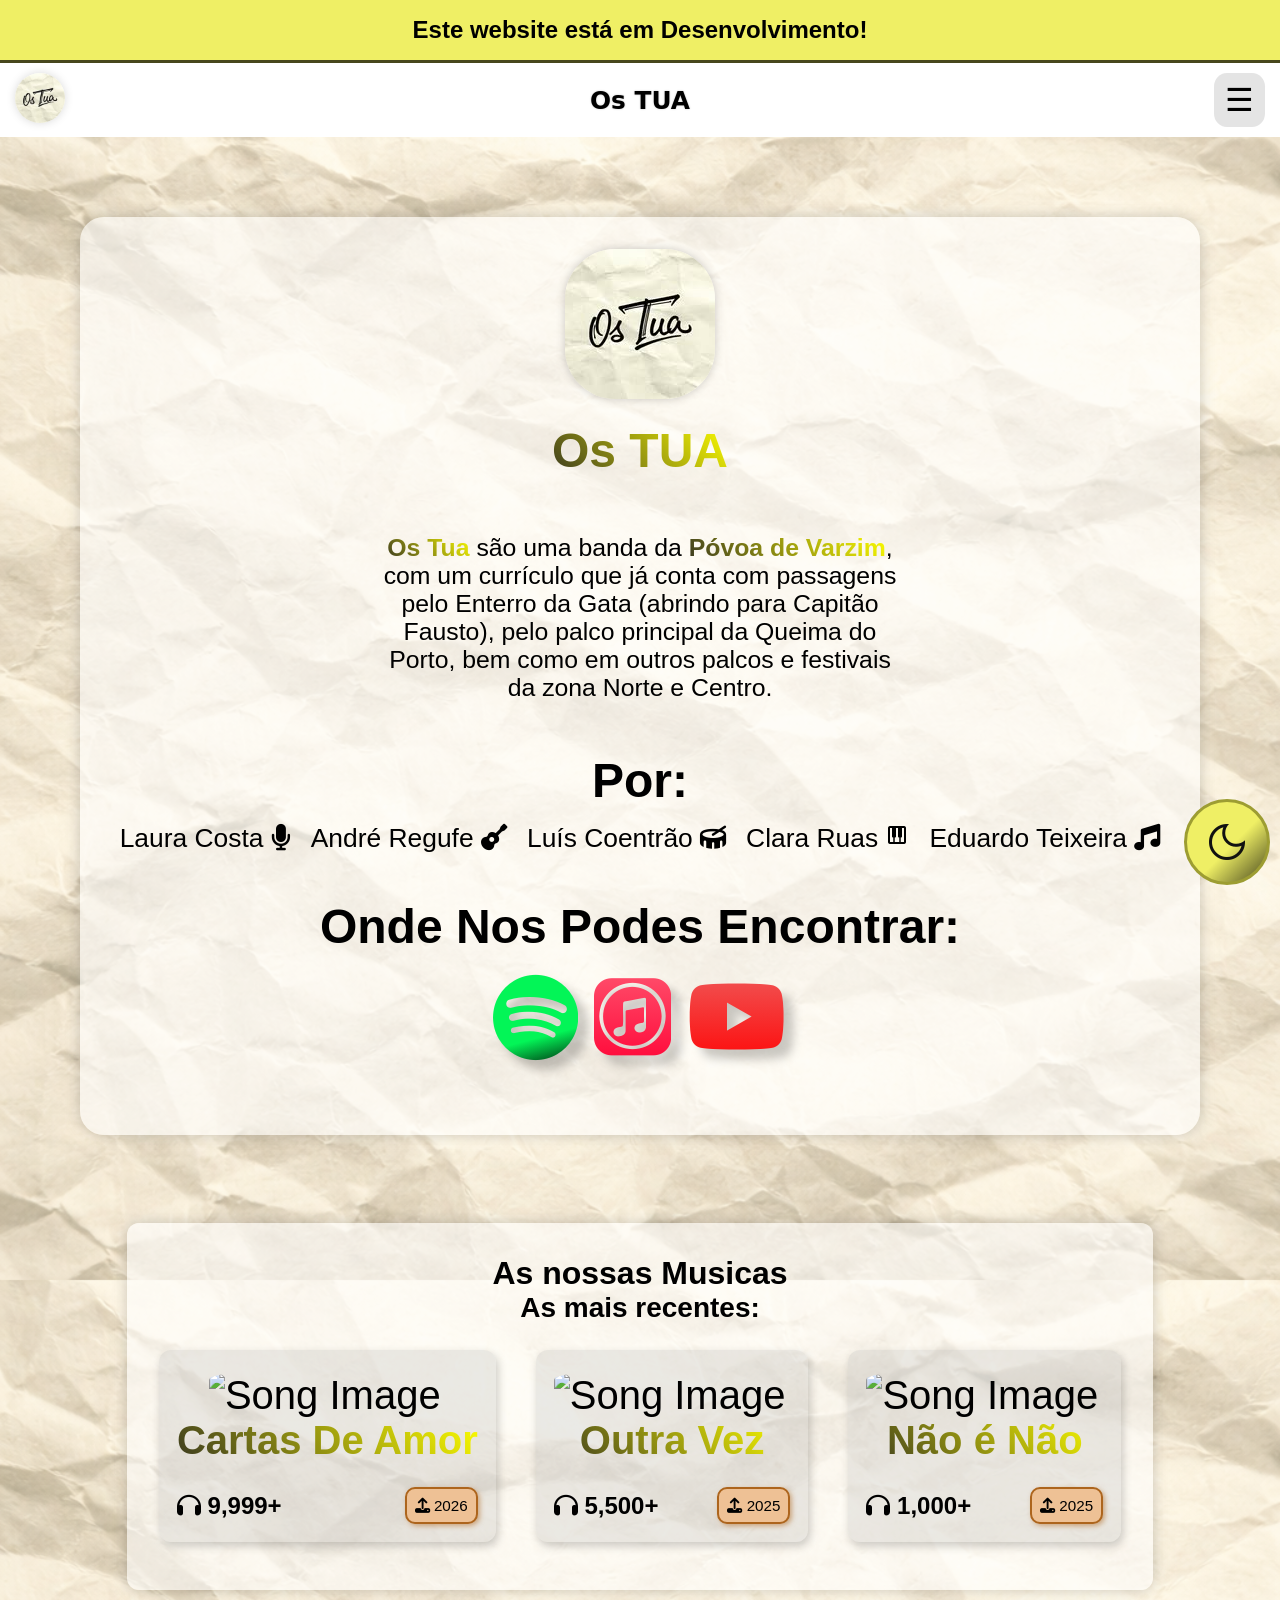
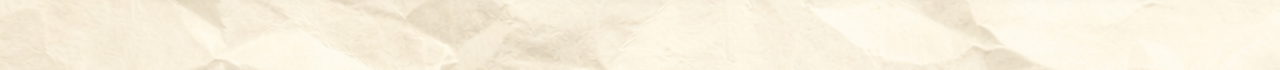
==== commit 72b54f1f: "Update index.html" ====
--- a/index.html
+++ b/index.html
@@ -40,12 +40,24 @@
     <div class="right"><span id="hamburger-menu">&#9776;</span></div>
   </header>
 
-  <nav id="menu" class="nav-container open">
-    <ul>
+  <nav id="menu" class="nav-container">
+    <ul class="links">
       <li class="selected"><a href="#">Home</a></li>
       <li><a href="#">Soon</a></li>
       <li><a href="#">Soon</a></li>
       <li><a href="#">Soon</a></li>
+    </ul>
+    <h2>Socials</h2>
+    <ul class="socials-nav">
+
+      <li><a href="https://www.instagram.com/os_tua/">
+        <i class="fab fa-instagram"></i>
+      </a></li>
+
+      <li><a href="sources/error-pages/test-error.html">
+        <i class="fab fa-facebook"></i>
+      </a></li>
+      
     </ul>
   </nav>
 
--- a/sources/styles/header.css
+++ b/sources/styles/header.css
@@ -14,6 +14,10 @@
   min-width: 100%;
 }
 
+html {
+  scroll-behavior: smooth;
+}
+
 .header {
   padding-top: 10px;
   padding-bottom: 10px;
@@ -21,6 +25,7 @@
   justify-content: space-between;
   align-items: center;
   background: var(--header-back);
+  z-index: 3;
   transition: 300ms ease;
 }
 
@@ -68,9 +73,23 @@
 }
 
 #hamburger-menu {
+  display: inline-block;
+  user-select: none;
+  border-radius: 25%;
+  background: var(--hmb-menu-hover-bg);
+  padding: 0.5rem 0.7rem;
   font-size: 2rem;
-  color: var(--normal-txt);
+  color: var(--hmb-menu-hover-txt);
+  cursor: pointer;
   transition: 300ms ease;
+}
+
+#hamburger-menu:hover {
+  transform: scale(0.9);
+}
+
+#hamburger-menu:active {
+  transform: scale(0.85);
 }
 
 #main-link {
--- a/sources/styles/modes.css
+++ b/sources/styles/modes.css
@@ -1,5 +1,7 @@
 :root {
   --header-back: #fff;
+  --hmb-menu-hover-txt: #000;
+  --hmb-menu-hover-bg: #9f9f9f48;
   --glass-back: #ffffff90;
   --normal-txt: #000;
   --linear-txt: linear-gradient(45deg,#3a391f, #ffff00);
@@ -9,6 +11,7 @@
 
 body.dark {
   --header-back: #333;
+  --hmb-menu-hover-txt: #fff;
   --glass-back: #000000a2;
   --normal-txt: #fff;
   --linear-txt: linear-gradient(45deg,#e1e0b8, #ffff00);
--- a/sources/styles/menu.css
+++ b/sources/styles/menu.css
@@ -0,0 +1,72 @@
+.nav-container {
+  display: none;
+  background: var(--header-back);
+  padding: 1.5rem;
+  transition: background 200ms ease;
+}
+
+.open {
+  display: block;
+  animation: openkeys 1s ease;
+}
+
+@keyframes openkeys {
+  from {transform: translateY(-15px);}
+  to {transform: translateY(0);}
+}
+
+.nav-container ul {
+  display: flex;
+  flex-wrap: wrap;
+  justify-content: center;
+  align-items: flex-start;
+  gap: 1.5rem;
+  list-style: none;
+  width: 100%;
+}
+
+.nav-container ul li {
+  text-align: center;
+  width: 10%;
+  background: #aeaeae25;
+  border-radius: 12px;
+  padding: 1rem;
+  color: var(--normal-txt);
+  border-bottom: solid 3px transparent;
+  transition: border-bottom 250ms ease;
+}
+
+.nav-container ul li:hover {
+  border-bottom: solid 3px #e4dd10;
+}
+
+.nav-container ul li.selected {
+  border-bottom: solid 3px #777900;
+}
+
+.nav-container ul li a {
+  font-family: Arial;
+  font-weight: bold;
+  font-size: 1.25rem;
+  text-decoration: none;
+  color: var(--normal-txt);
+}
+
+/*MEDIA*/
+
+@media (max-width: 900px) {
+  .nav-container ul li {
+    width: calc(20% + 1rem);
+  }
+}
+
+@media (max-width: 400px) {
+  .nav-container ul {
+    flex-direction: column;
+    justify-content: flex;
+    align-items: center;
+  }
+  .nav-container ul li {
+    width: 100%;
+  }
+}
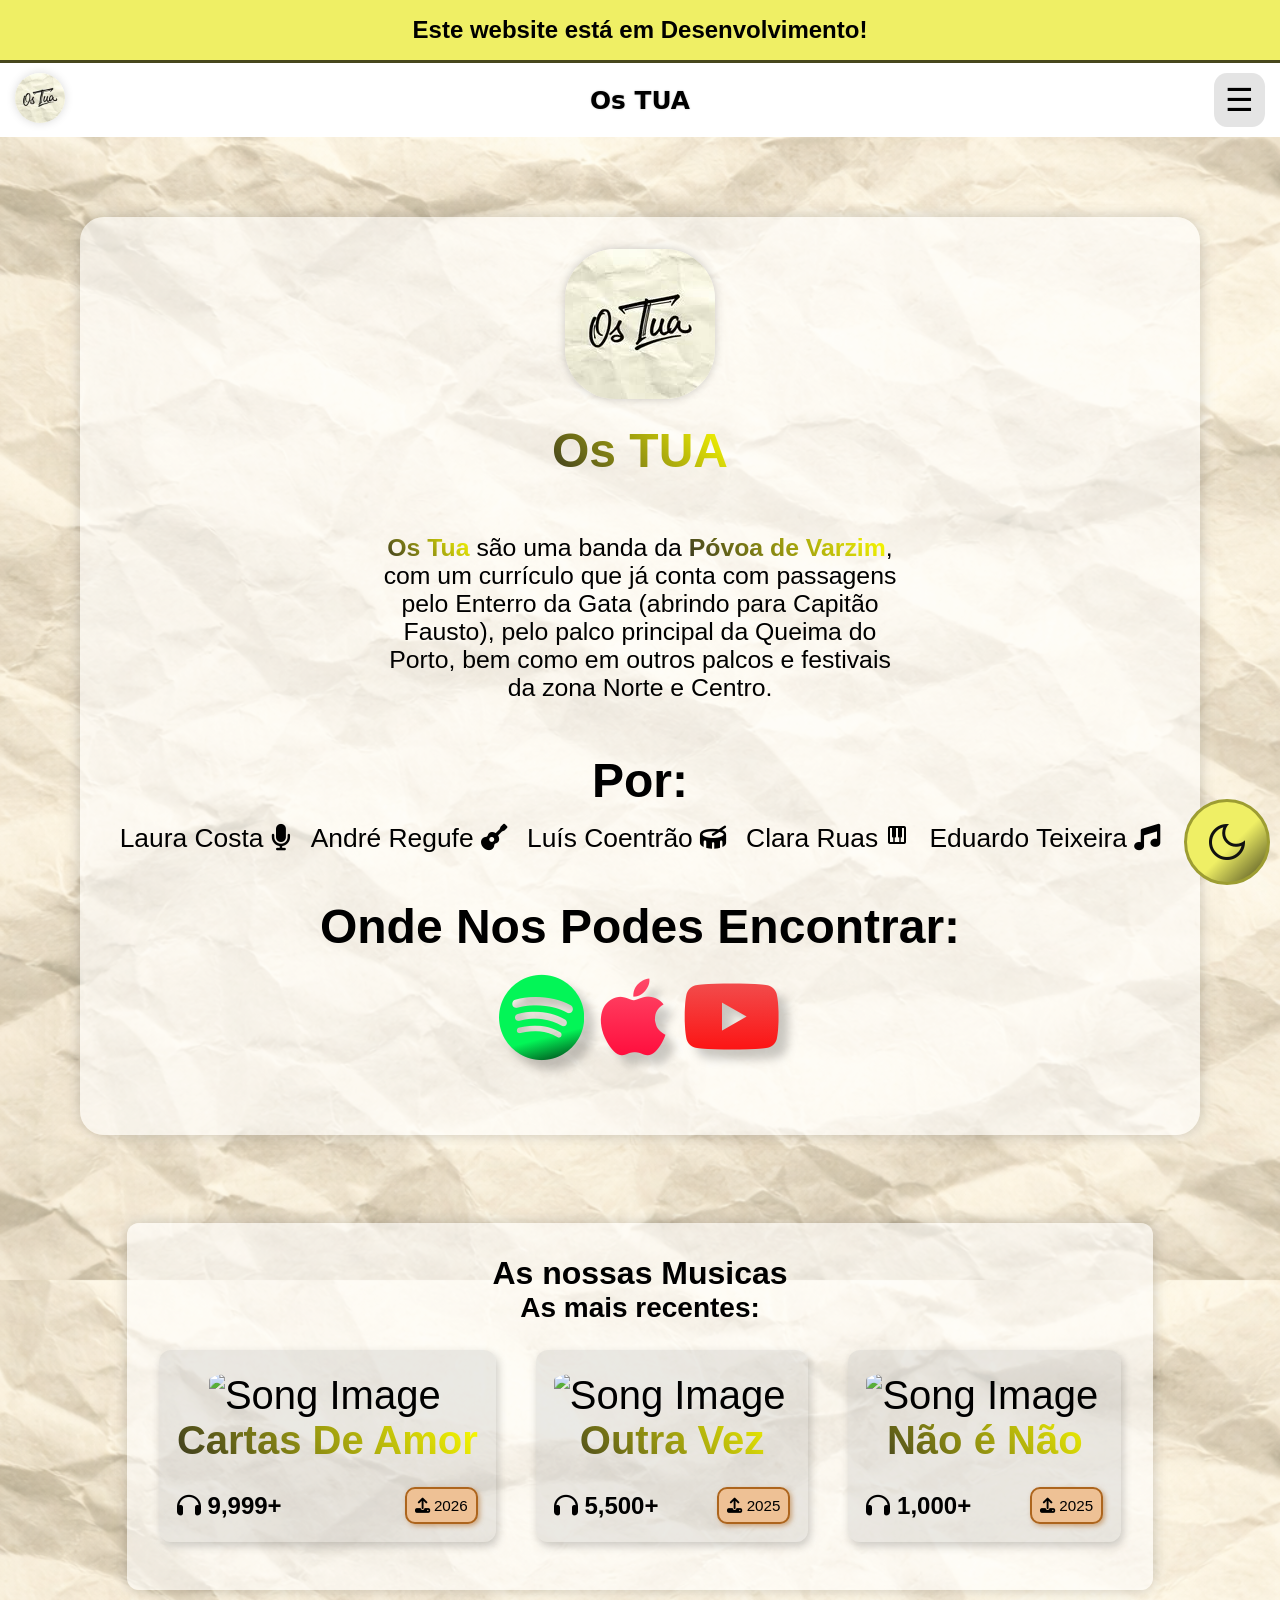
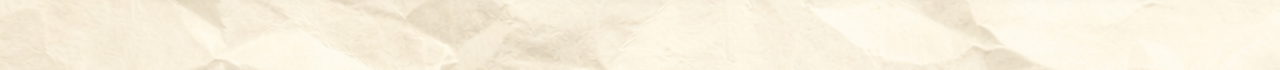
==== commit 0194eef2: "Update index.html" ====
--- a/index.html
+++ b/index.html
@@ -51,11 +51,11 @@
     <ul class="socials-nav">
 
       <li><a href="https://www.instagram.com/os_tua/">
-        <i class="fab fa-instagram"></i>
+        <i class="fa-brands fa-instagram"></i>
       </a></li>
 
       <li><a href="sources/error-pages/test-error.html">
-        <i class="fab fa-facebook"></i>
+        <i class="fa-brands fa-facebook"></i>
       </a></li>
       
     </ul>
@@ -88,9 +88,9 @@
         <h3>Onde Nos Podes Encontrar:</h3>
         <ul>
           <li><a target="_blank" href="https://open.spotify.com/intl-pt/artist/3JkpWRYgTxpSBudohVPPi1"><i
-                class="fab fa-spotify"></i></a></li>
-          <li><a target="_blank"  href="https://music.apple.com/pt/artist/os-tua/1804162261"><i class="fa-brands fa-itunes"></i></a></li>
-          <li><a target="_blank" href="https://music.youtube.com/channel/UCZ9Y1aJFvZMExFAyvNKP5pA"><i class="fab fa-youtube"></i></a>
+                class="fa-brands fa-spotify"></i></a></li>
+          <li><a target="_blank"  href="https://music.apple.com/pt/artist/os-tua/1804162261"><i class="fa-brands fa-apple"></i></a></li>
+          <li><a target="_blank" href="https://music.youtube.com/channel/UCZ9Y1aJFvZMExFAyvNKP5pA"><i class="fa-brands fa-youtube"></i></a>
           </li>
         </ul>
       </div>
--- a/sources/styles/menu.css
+++ b/sources/styles/menu.css
@@ -15,7 +15,7 @@
   to {transform: translateY(0);}
 }
 
-.nav-container ul {
+.nav-container .links {
   display: flex;
   flex-wrap: wrap;
   justify-content: center;
@@ -23,9 +23,10 @@
   gap: 1.5rem;
   list-style: none;
   width: 100%;
+  margin-bottom: 25px;
 }
 
-.nav-container ul li {
+.nav-container .links li {
   text-align: center;
   width: 10%;
   background: #aeaeae25;
@@ -36,15 +37,15 @@
   transition: border-bottom 250ms ease;
 }
 
-.nav-container ul li:hover {
+.nav-container .links li:hover {
   border-bottom: solid 3px #e4dd10;
 }
 
-.nav-container ul li.selected {
+.nav-container .links li.selected {
   border-bottom: solid 3px #777900;
 }
 
-.nav-container ul li a {
+.nav-container .links li a {
   font-family: Arial;
   font-weight: bold;
   font-size: 1.25rem;
@@ -52,21 +53,83 @@
   color: var(--normal-txt);
 }
 
+/*Socials*/
+
+.nav-container .socials-nav {
+  list-style: none;
+  display: flex;
+  gap: 1.5rem;
+  width: 100%;
+  flex-wrap: wrap;
+  justify-content: center;
+  align-items: flex-start;
+  flex-direction: row;
+}
+
+.socials-nav li {
+  text-align: center;
+  width: 10%;
+  background: #6eb4c5;
+  border-radius: 12px;
+  padding: 1rem;
+  border-bottom: solid 3px transparent;
+  margin-top: 1rem;
+  transition: border-bottom 250ms ease;
+  box-shadow: 0 0 10px rgba(0, 0, 0, 0.25);
+}
+
+.socials-nav li a {
+  color: transparent;
+  background-clip: text;
+  text-decoration: none;
+  font-size: 1.75rem;
+}
+
+.socials-nav li:hover {
+  border-color: #01629e;
+}
+
+.socials-nav li:nth-child(1) a {
+  background: linear-gradient(
+    135deg,
+    #f9ce34, #ee2a7b, #6228d7
+  );
+  background-clip: text;
+  color: transparent;
+}
+
+.socials-nav li:nth-child(2) a {
+  background: linear-gradient(
+    135deg,
+    #18a5fc, #095ab0
+  );
+  background-clip: text;
+  color: transparent;
+}
+
 /*MEDIA*/
 
 @media (max-width: 900px) {
-  .nav-container ul li {
+  .nav-container .links li {
     width: calc(20% + 1rem);
+  }
+  .nav-container .socials-nav {
+    flex-direction: column;
+    justify-content: center;
+    align-items: center;
+  }
+  .socials-nav li {
+    width: 100%;
   }
 }
 
 @media (max-width: 400px) {
-  .nav-container ul {
+  .nav-container .links {
     flex-direction: column;
     justify-content: flex;
     align-items: center;
   }
-  .nav-container ul li {
+  .nav-container .links li {
     width: 100%;
   }
 }
